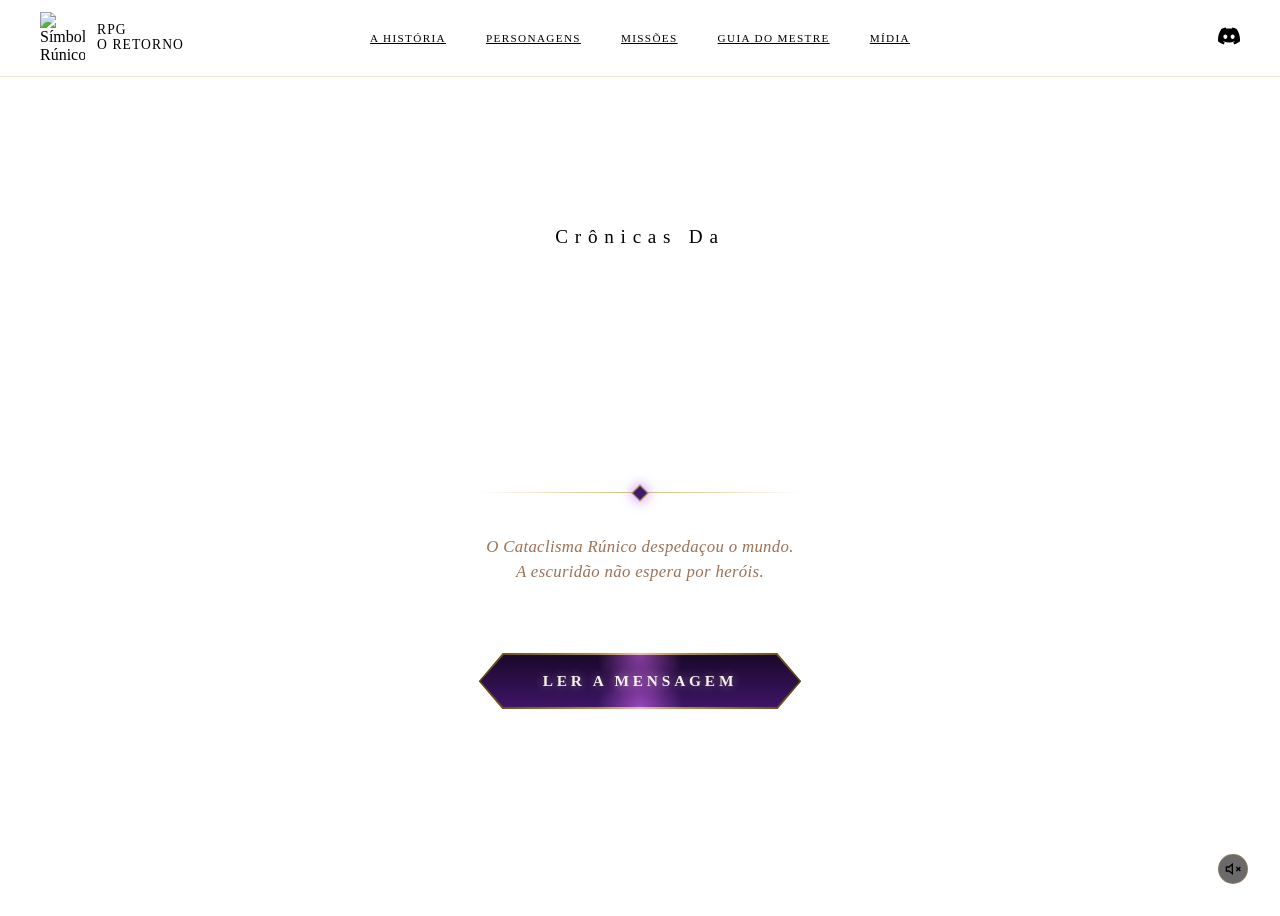
==== index.html @ 0a0043a1 "Add files via upload" ====
<!DOCTYPE html>
<html lang="pt-br">
<head>
  <meta charset="UTF-8">
  <meta name="viewport" content="width=device-width, initial-scale=1.0">
  <title>Crônicas da Guerra Rúnica</title>

  <link rel="icon" href="images/favicon.ico" type="image/x-icon">

  <!-- CSS -->
  <link rel="stylesheet" href="css/reset.css">
  <link rel="stylesheet" href="css/variables.css">
  <link rel="stylesheet" href="css/hero.css">

</head>
<body>

  <!-- ═══════════════════════════════════
       NAVBAR
  ═══════════════════════════════════ -->
  <header class="navbar" id="navbar">
    <div class="navbar__brand">
      <img src="images/logo.png" alt="Símbolo Rúnico" class="navbar__logo-img">
      <div class="navbar__logo-text">
        <span class="navbar__logo-main">RPG</span>
        <span class="navbar__logo-main">O retorno</span>
      </div>
    </div>

    <nav class="navbar__nav">
      <a href="#historia" class="navbar__link">A História</a>
      <a href="#Personagens" class="navbar__link">Personagens</a>
      <a href="#Missões" class="navbar__link">Missões</a>
      <a href="#mestre"   class="navbar__link">Guia do Mestre</a>
      <a href="#midia"    class="navbar__link">Mídia</a>
    </nav>

    <div class="navbar__social">
      <a href="#" class="navbar__social-link" aria-label="Discord">
        <svg viewBox="0 0 24 24" fill="currentColor" width="22" height="22">
          <path d="M20.317 4.3698a19.7913 19.7913 0 00-4.8851-1.5152.0741.0741 0 00-.0785.0371c-.211.3753-.4447.8648-.6083 1.2495-1.8447-.2762-3.68-.2762-5.4868 0-.1636-.3933-.4058-.8742-.6177-1.2495a.077.077 0 00-.0785-.037 19.7363 19.7363 0 00-4.8852 1.515.0699.0699 0 00-.0321.0277C.5334 9.0458-.319 13.5799.0992 18.0578a.0824.0824 0 00.0312.0561c2.0528 1.5076 4.0413 2.4228 5.9929 3.0294a.0777.0777 0 00.0842-.0276c.4616-.6304.8731-1.2952 1.226-1.9942a.076.076 0 00-.0416-.1057c-.6528-.2476-1.2743-.5495-1.8722-.8923a.077.077 0 01-.0076-.1277c.1258-.0943.2517-.1923.3718-.2914a.0743.0743 0 01.0776-.0105c3.9278 1.7933 8.18 1.7933 12.0614 0a.0739.0739 0 01.0785.0095c.1202.099.246.1981.3728.2924a.077.077 0 01-.0066.1276 12.2986 12.2986 0 01-1.873.8914.0766.0766 0 00-.0407.1067c.3604.698.7719 1.3628 1.225 1.9932a.076.076 0 00.0842.0286c1.961-.6067 3.9495-1.5219 6.0023-3.0294a.077.077 0 00.0313-.0552c.5004-5.177-.8382-9.6739-3.5485-13.6604a.061.061 0 00-.0312-.0286zM8.02 15.3312c-1.1825 0-2.1569-1.0857-2.1569-2.419 0-1.3332.9555-2.4189 2.157-2.4189 1.2108 0 2.1757 1.0952 2.1568 2.419 0 1.3332-.9555 2.4189-2.1569 2.4189zm7.9748 0c-1.1825 0-2.1569-1.0857-2.1569-2.419 0-1.3332.9554-2.4189 2.1569-2.4189 1.2108 0 2.1757 1.0952 2.1568 2.419 0 1.3332-.946 2.4189-2.1568 2.4189Z"/>
        </svg>
      </a>
      
    </div>
  </header>

  <!-- ═══════════════════════════════════
       HERO SECTION
  ═══════════════════════════════════ -->
  <section class="hero" id="hero">

    <!-- Imagem de fundo — coloque sua arte em images/hero-bg.jpg -->
    <div class="hero__bg">
      <video autoplay muted loop playsinline class="hero__bg-video">
        <source src="video/video-hero.mp4" type="video/mp4">
        Seu navegador não suporta vídeos.
      </video>
      <div class="hero__bg-overlay"></div>
    </div>

    <!-- Partículas decorativas -->
    <div class="hero__particles" aria-hidden="true">
      <span class="particle"></span>
      <span class="particle"></span>
      <span class="particle"></span>
      <span class="particle"></span>
      <span class="particle"></span>
    </div>

    <!-- Conteúdo central -->
    <div class="hero__content">

      <div class="hero__title-group">
        <p class="hero__pretitle">Crônicas da</p>
        <h1 class="hero__title">
          <span class="hero__title-line">Guerra</span>
          <span class="hero__title-line">Rúnica</span>
        </h1>
      </div>

      <div class="hero__divider" aria-hidden="true"></div>

      <p class="hero__subtitle">
        O Cataclisma Rúnico despedaçou o mundo.<br>
        A escuridão não espera por heróis.
      </p>

      <button class="hero__cta" id="btnCarta">
        Ler a Mensagem
      </button>
    </div>
  
    <button id="btnAudioToggle" class="hero__audio-btn" aria-label="Ativar ou desativar som ambiente">
      <svg id="icon-muted" viewBox="0 0 24 24" fill="none" stroke="currentColor" stroke-width="2" width="24" height="24">
        <path d="M11 5L6 9H2v6h4l5 4V5z"></path>
        <line x1="23" y1="9" x2="17" y2="15"></line>
        <line x1="17" y1="9" x2="23" y2="15"></line>
      </svg>
      <svg id="icon-unmuted" viewBox="0 0 24 24" fill="none" stroke="currentColor" stroke-width="2" width="24" height="24" style="display: none;">
        <path d="M11 5L6 9H2v6h4l5 4V5z"></path>
        <path d="M19.07 4.93a10 10 0 0 1 0 14.14M15.54 8.46a5 5 0 0 1 0 7.07"></path>
      </svg>
    </button>
    

  </section>

  <div class="modal" id="modalCarta" role="dialog" aria-modal="true">
    <div class="modal__backdrop" id="modalBackdrop"></div>
    
    <div class="modal__container">
      <button class="modal__close" id="modalClose" aria-label="Fechar">✕</button>
      <img src="images/carta-bg.jpeg" alt="Carta de Thorin" class="modal__image">
      
      </div>
  </div>

  <!-- JS -->
  <script src="js/hero.js"></script>
</body>
</html>
---- css/hero.css ----
/* ══════════════════════════════════════════
   NAVBAR
══════════════════════════════════════════ */

.navbar {
  position: fixed;
  top: 0;
  left: 0;
  right: 0;
  z-index: var(--z-nav);
  display: flex;
  align-items: center;
  justify-content: space-between;
  padding: 0.75rem 2.5rem; /* Ajustado levemente para uma altura mais elegante */
  
  /* Mudança: De gradiente para cor sólida preta */
  background: var(--color-black); 
  
  /* Mudança: Borda inferior um pouco mais definida para o efeito dourado */
  border-bottom: 1px solid rgba(201, 168, 76, 0.3); 
  
  transition: background var(--transition-smooth);
}

.navbar.scrolled {
  background: rgba(10, 6, 8, 0.97);
  border-bottom-color: rgba(201, 168, 76, 0.3);
  box-shadow: 0 4px 30px rgba(0, 0, 0, 0.5);
}

.navbar__brand {
  display: flex;
  align-items: center;
  gap: 0.75rem;
}

.navbar__logo-icon {
  font-size: 1.5rem;
  color: var(--color-purple-glow);
  text-shadow: var(--glow-purple);
  line-height: 1;
}

.navbar__logo-text {
  display: flex;
  flex-direction: column;
  line-height: 1.1;
}

.navbar__logo-img {
  width: 45px; 
  height: auto;
}

.navbar__logo-small {
  font-family: var(--font-display);
  font-size: 0.6rem;
  font-weight: 400;
  letter-spacing: 0.15em;
  text-transform: uppercase;
  color: var(--color-gold);
}

.navbar__logo-main {
  font-family: var(--font-display);
  font-size: 0.85rem;
  font-weight: 500;
  letter-spacing: 0.08em;
  text-transform: uppercase;
  color: var(--color-gold-light);
}

.navbar__nav {
  display: flex;
  align-items: center;
  gap: 2.5rem;
  
  /* Adicione estas 3 linhas para forçar o centro perfeito */
  position: absolute;
  left: 50%;
  transform: translateX(-50%);
}

.navbar__link {
  font-family: var(--font-display);
  font-size: 0.7rem;
  font-weight: 400;
  letter-spacing: 0.12em;
  text-transform: uppercase;
  color: var(--color-gold); /* Modificado de white-dim para gold */
  transition: color var(--transition-fast);
  position: relative;
}

.navbar__link::after {
  content: '';
  position: absolute;
  bottom: -4px;
  left: 0;
  width: 0;
  height: 1px;
  background: var(--color-gold);
  transition: width var(--transition-smooth);
}

.navbar__link:hover {
  color: var(--color-gold-light);
}

.navbar__link:hover::after {
  width: 100%;
}

.navbar__social {
  display: flex;
  align-items: center;
  gap: 1.25rem;
}

.navbar__social-link {
  color: var(--color-gold); /* Modificado de white-dim para gold */
  transition: color var(--transition-fast), transform var(--transition-fast);
}

.navbar__social-link:hover {
  color: var(--color-gold-light); /* Modificado de purple-glow para gold-light */
  transform: translateY(-2px);
}

/* ══════════════════════════════════════════
   HERO
══════════════════════════════════════════ */

.hero {
  position: relative;
  width: 100%;
  height: 100vh;
  min-height: 600px;
  display: flex;
  align-items: center;
  justify-content: center;
  overflow: hidden;
  background-color: var(--color-black);
}

/* Background */
.hero__bg {
  position: absolute;
  inset: 0;
  z-index: 0;
}

.hero__bg-video {
  width: 100%;
  height: 100%;
  object-fit: cover; /* Garante que o vídeo cubra a tela toda */
  object-position: center;
  /* Mantendo o clima cinematográfico que ajustamos */
  filter: brightness(0.4) contrast(1); 
}



/* Partículas */
.hero__particles {
  position: absolute;
  inset: 0;
  z-index: 1;
  pointer-events: none;
}

.particle {
  position: absolute;
  width: 3px;
  height: 3px;
  background: var(--color-purple-glow);
  border-radius: 50%;
  box-shadow: var(--glow-purple);
  animation: particle-float linear infinite;
  opacity: 0;
}

.particle:nth-child(1) { left: 15%; animation-duration: 8s;  animation-delay: 0s;   top: 70%; }
.particle:nth-child(2) { left: 35%; animation-duration: 11s; animation-delay: 2s;   top: 80%; }
.particle:nth-child(3) { left: 55%; animation-duration: 9s;  animation-delay: 1s;   top: 75%; }
.particle:nth-child(4) { left: 72%; animation-duration: 13s; animation-delay: 3s;   top: 85%; }
.particle:nth-child(5) { left: 88%; animation-duration: 10s; animation-delay: 0.5s; top: 65%; }

@keyframes particle-float {
  0%   { opacity: 0; transform: translateY(0) scale(1); }
  10%  { opacity: 1; }
  80%  { opacity: 0.6; }
  100% { opacity: 0; transform: translateY(-400px) scale(0.3); }
}

/* Conteúdo */
.hero__content {
  position: relative;
  z-index: 2;
  text-align: center;
  display: flex;
  flex-direction: column;
  align-items: center;
  gap: 1.25rem;
  animation: hero-reveal 1.4s cubic-bezier(0.25, 0.46, 0.45, 0.94) forwards;
  opacity: 0;
}

@keyframes hero-reveal {
  0%   { opacity: 0; transform: translateY(24px); }
  100% { opacity: 1; transform: translateY(0); }
}

.hero__ornament {
  font-size: 1rem;
  color: var(--color-gold);
  text-shadow: var(--glow-gold);
  letter-spacing: 1rem;
  animation: ornament-pulse 3s ease-in-out infinite;
}

@keyframes ornament-pulse {
  0%, 100% { opacity: 0.7; text-shadow: var(--glow-gold); }
  50%       { opacity: 1;   text-shadow: 0 0 30px rgba(201,168,76,0.8), 0 0 60px rgba(201,168,76,0.4); }
}

.hero__pretitle {
  font-family: var(--font-display);
  font-size: clamp(0.95rem, 1.7vw, 1.2rem);
  font-weight: 400;
  letter-spacing: 0.35em;
  text-transform: capitalize;
  color: var(--color-gold);
  text-shadow: var(--glow-gold);
}

.hero__title-group {
  display: flex;
  flex-direction: column;
  align-items: center;
}

.hero__title {
  display: flex;
  flex-direction: column;
  align-items: center;
  line-height: 0.9;
  
  /* Adicionamos drop-shadow aqui para dar profundidade ao texto com máscara */
  filter: drop-shadow(0px 4px 2px rgba(0, 0, 0, 0.8)) drop-shadow(0px 0px 20px rgba(201, 168, 76, 0.3));
}

.hero__title-line {
  display: block;
  font-family: var(--font-display);
  font-size: clamp(2.6rem, 7vw, 8rem);
  font-weight: 600;
  letter-spacing: 0.04em;
  text-transform: capitalize;
  
  /* Removemos o text-shadow daqui pois ele conflita com text-fill-color transparent */
  
  /* Substituímos o gradiente pela imagem de textura */
  background: url('../images/textura-ouro.jpg') center/cover no-repeat;
  
  /* Máscara de texto para o fundo aparecer apenas dentro das letras */
  -webkit-background-clip: text;
  background-clip: text;
  -webkit-text-fill-color: transparent;
  color: transparent; /* Fallback */
}

/* A linha horizontal dourada */
.hero__divider {
  position: relative;
  width: 100%;
  max-width: 450px; /* Controla a largura máxima da linha */
  height: 1px;
  /* Cria o efeito da linha sumindo nas bordas e forte no meio */
  background: linear-gradient(
    90deg, 
    transparent 0%, 
    rgba(201, 168, 76, 0.8) 50%, /* Nossa cor gold */
    transparent 100%
  );
  /* Ajuste das margens para aproximar os elementos */
  margin-top: 0.25rem;
  margin-bottom: 0.25rem; /* Reduzido de 1.5rem para aproximar do subtítulo */
  margin-left: 0;
  margin-right: 0;
  display: flex;
  align-items: center;
  justify-content: center;
}

/* O losango central brilhante */
.hero__divider::before {
  content: '';
  position: absolute;
  width: 10px;
  height: 10px;
  /* Rotaciona um quadrado em 45 graus para virar um losango */
  transform: rotate(45deg);
  
  /* Cor interna roxa e borda dourada */
  background: #3D1A6E; /* Roxo médio */
  border: 1px solid #C9A84C; /* Dourado */
  
  /* O brilho (glow) roxo ao redor do losango */
  box-shadow: 0 0 12px 2px rgba(192, 132, 252, 0.7);
}

.hero__subtitle {
  font-family: var(--font-body);
  font-size: clamp(0.85rem, 1.8vw, 1.05rem);
  font-style: italic;
  font-weight: 400;
  color: #9c7257;
  line-height: 1.5;
  max-width: 480px;
  letter-spacing: 0.02em;
}

/* CTA Button */
/* Container principal do botão (fundo dourado que servirá de borda) */
.hero__cta {
  position: relative;
  padding: 1.2rem 4rem;
  margin-top: 2rem;
  font-family: var(--font-display);
  font-size: clamp(0.85rem, 1.2vw, 1.1rem);
  font-weight: 600;
  letter-spacing: 0.25em;
  text-transform: uppercase;
  color: #F5F0E8;
  text-shadow: 0 0 10px rgba(245, 240, 232, 0.4);
  
  /* Gradiente dourado que forma a borda externa */
  background: linear-gradient(90deg, #5c4316, #C9A84C, #5c4316);
  
  /* A tesoura: corta as laterais em formato de seta/chanfro */
  clip-path: polygon(1.5rem 0, calc(100% - 1.5rem) 0, 100% 50%, calc(100% - 1.5rem) 100%, 1.5rem 100%, 0 50%);
  
  border: none;
  cursor: pointer;
  display: inline-flex;
  align-items: center;
  justify-content: center;
  transition: transform 0.2s ease, filter 0.3s ease;
  z-index: 1; /* Cria um contexto de empilhamento */
}

/* O "miolo" escuro do botão, ligeiramente menor para revelar o dourado do fundo */
.hero__cta::before {
  content: '';
  position: absolute;
  /* Os 2px aqui definem a espessura da borda dourada */
  top: 2px; left: 2px; right: 2px; bottom: 2px; 
  
  /* Fundo roxo muito escuro */
  background: linear-gradient(180deg, #1a082b 0%, #3d1566 100%);
  
  /* Mesma tesoura, mas ajustada para caber dentro */
  clip-path: polygon(calc(1.5rem - 1px) 0, calc(100% - (1.5rem - 1px)) 0, 100% 50%, calc(100% - (1.5rem - 1px)) 100%, calc(1.5rem - 1px) 100%, 0 50%);
  z-index: -1; /* Joga pro fundo, mas atrás do texto */
}

/* Os pontos de luz roxa (glow) no centro do topo e da base */
.hero__cta::after {
  content: '';
  position: absolute;
  top: 0; left: 50%;
  transform: translateX(-50%);
  width: 100px;
  height: 100%;
  pointer-events: none;
  z-index: 2;
  /* Cria duas esferas de luz brilhantes */
  background: 
    radial-gradient(ellipse at 50% 0%, rgba(220, 100, 255, 0.8) 0%, transparent 60%),
    radial-gradient(ellipse at 50% 100%, rgba(220, 100, 255, 0.8) 0%, transparent 60%);
  mix-blend-mode: screen;
  opacity: 0.7;
  transition: opacity 0.3s ease;
}

/* Efeito ao passar o mouse */
.hero__cta:hover {
  filter: brightness(1.2);
  transform: scale(1.02);
}

.hero__cta:hover::after {
  opacity: 1; /* Brilha mais forte no hover */
}

.hero__cta:active {
  transform: scale(0.98);
}

/* Scroll indicator */
.hero__scroll {
  position: absolute;
  bottom: 2rem;
  left: 50%;
  transform: translateX(-50%);
  z-index: 2;
  display: flex;
  flex-direction: column;
  align-items: center;
  gap: 0.5rem;
  animation: scroll-fade 2s ease-in-out 2s both;
}

@keyframes scroll-fade {
  from { opacity: 0; transform: translateX(-50%) translateY(10px); }
  to   { opacity: 1; transform: translateX(-50%) translateY(0); }
}

.hero__scroll-mouse {
  width: 22px;
  height: 36px;
  border: 1.5px solid rgba(201, 168, 76, 0.4);
  border-radius: 11px;
  display: flex;
  justify-content: center;
  padding-top: 6px;
}

.hero__scroll-wheel {
  width: 3px;
  height: 7px;
  background: var(--color-gold);
  border-radius: 2px;
  animation: scroll-wheel 1.8s ease-in-out infinite;
}

@keyframes scroll-wheel {
  0%   { transform: translateY(0);   opacity: 1; }
  80%  { transform: translateY(10px); opacity: 0; }
  100% { transform: translateY(0);   opacity: 0; }
}

.hero__scroll-label {
  font-family: var(--font-display);
  font-size: 0.55rem;
  letter-spacing: 0.2em;
  text-transform: uppercase;
  color: rgba(201, 168, 76, 0.5);
}

/* ══════════════════════════════════════════
   MODAL — Carta de Thorin
══════════════════════════════════════════ */

.modal {
  position: fixed;
  inset: 0;
  z-index: var(--z-modal);
  display: flex;
  align-items: center;
  justify-content: center;
  pointer-events: none;
  opacity: 0;
  transition: opacity var(--transition-smooth);
}

.modal.active {
  pointer-events: all;
  opacity: 1;
}

.modal__backdrop {
  position: absolute;
  inset: 0;
  background: rgba(10, 6, 8, 0.85);
  backdrop-filter: blur(6px);
}

.modal__container {
  position: relative;
  z-index: 1;
  width: min(680px, 90vw);
  max-height: 85vh;
  overflow-y: auto;
  background:
    linear-gradient(
      145deg,
      rgba(26, 10, 46, 0.97) 0%,
      rgba(13, 8, 18, 0.99) 100%
    );
  border: 1px solid rgba(201, 168, 76, 0.3);
  padding: 3rem 3.5rem;
  text-align: center;
  box-shadow:
    0 0 60px rgba(139, 47, 201, 0.3),
    inset 0 0 80px rgba(61, 26, 110, 0.1);

  /* 1. Definimos que o ponto de ancoragem da animação é o topo do elemento */
  transform-origin: top center;
  
  /* 2. Estado inicial (Fechado): 
     - perspective(1200px): Cria o ambiente 3D.
     - rotateX(-60deg): Inclina o fundo da carta para trás, sumindo.
     - scaleY(0): A carta está completamente enrolada.
     - translateY(-40px): A carta começa um pouco mais alta. */
  transform: perspective(1200px) rotateX(-60deg) scaleY(0) translateY(-40px);
  
  /* A opacidade do container também começa em 0 */
  opacity: 0;
  
  /* 3. A transição: Usamos 'ease-in' para fechar rápido, mas na volta usaremos outro tempo */
  transition: transform 0.3s ease-in, opacity 0.3s ease-in;

  /* Scrollbar personalizada */
  scrollbar-width: thin;
  scrollbar-color: rgba(201,168,76,0.3) transparent;
}

.modal.active .modal__container {
  /* Estado Final (Aberto): Totalmente visível, sem rotação e tamanho original */
  transform: perspective(1200px) rotateX(0deg) scaleY(1) translateY(0);
  opacity: 1;
  
  /* 4. A Mágica do Quique: O cubic-bezier(0.34, 1.56, 0.64, 1) faz a carta 
     descer, passar um pouquinho do limite, e voltar, como um papel pesado se abrindo! */
  transition: transform 0.8s cubic-bezier(0.34, 1.56, 0.64, 1), opacity 0.5s ease-out;
}

.modal__container::-webkit-scrollbar { width: 4px; }
.modal__container::-webkit-scrollbar-thumb {
  background: rgba(201,168,76,0.3);
  border-radius: 2px;
}

.modal__close {
  position: absolute;
  top: 1.25rem;
  right: 1.5rem;
  font-family: var(--font-display);
  font-size: 0.85rem;
  color: rgba(245, 240, 232, 0.4);
  cursor: pointer;
  transition: color var(--transition-fast);
  background: none;
  border: none;
  line-height: 1;
}

.modal__close:hover {
  color: var(--color-gold);
}

.modal__ornament {
  font-size: 1rem;
  color: var(--color-gold);
  text-shadow: var(--glow-gold);
  margin-bottom: 0.75rem;
}

.modal__title {
  font-family: var(--font-display);
  font-size: clamp(1.2rem, 3vw, 1.6rem);
  font-weight: 700;
  letter-spacing: 0.1em;
  text-transform: uppercase;
  color: var(--color-gold-light);
  text-shadow: var(--glow-gold);
  margin-bottom: 1.25rem;
}

.modal__divider {
  width: 120px;
  height: 1px;
  background: linear-gradient(
    to right,
    transparent,
    var(--color-gold),
    transparent
  );
  margin: 0 auto 2rem;
}

.modal__body {
  text-align: left;
  display: flex;
  flex-direction: column;
  gap: 1rem;
}

.modal__body p {
  font-family: var(--font-body);
  font-size: clamp(0.875rem, 1.5vw, 0.95rem);
  font-weight: 400;
  line-height: 1.8;
  color: var(--color-white-dim);
}

.modal__signature {
  font-family: var(--font-display) !important;
  font-size: 0.85rem !important;
  letter-spacing: 0.08em;
  color: var(--color-gold) !important;
  text-align: right;
  margin-top: 0.5rem;
  text-shadow: var(--glow-gold);
}

/* Esconde os elementos internos inicialmente */
.modal__title,
.modal__divider,
.modal__body,
.modal__ornament {
  opacity: 0;
  transform: translateY(15px); /* Joga o texto um pouco pra baixo */
  transition: opacity 0s, transform 0s; /* Reseta quando fecha */
}

/* Quando o modal fica ativo, anima os elementos internos com um atraso (delay) */
.modal.active .modal__ornament {
  opacity: 1;
  transform: translateY(0);
  transition: opacity 0.6s ease 0.3s, transform 0.6s ease 0.3s;
}

.modal.active .modal__title {
  opacity: 1;
  transform: translateY(0);
  transition: opacity 0.6s ease 0.4s, transform 0.6s ease 0.4s;
}

.modal.active .modal__divider {
  opacity: 1;
  transform: translateY(0);
  transition: opacity 0.6s ease 0.5s, transform 0.6s ease 0.5s;
}

.modal.active .modal__body {
  opacity: 1;
  transform: translateY(0);
  transition: opacity 0.8s ease 0.6s, transform 0.8s ease 0.6s;
}

/* ══════════════════════════════════════════
   CONTROLE DE ÁUDIO DO HERO
══════════════════════════════════════════ */

.hero__audio-btn {
  position: absolute;
  bottom: 1.5rem;
  right: 1.5rem;
  z-index: var(--z-overlay); /* Garante que fique clicável por cima do vídeo */
  background: rgba(10, 6, 8, 0.6);
  backdrop-filter: blur(4px);
  border: 1px solid rgba(201, 168, 76, 0.3);
  border-radius: 50%;
  width: 30px;
  height: 30px;
  color: var(--color-gold);
  display: flex;
  align-items: center;
  justify-content: center;
  cursor: pointer;
  transition: all var(--transition-fast);
}

.hero__audio-btn:hover {
  border-color: var(--color-gold);
  background: rgba(10, 6, 8, 0.9);
  transform: scale(1.1);
  box-shadow: var(--glow-gold);
}

/* Responsividade: mover um pouco em telas de celular */
@media (max-width: 768px) {
  .hero__audio-btn {
    bottom: 1.5rem;
    right: 1.5rem;
    width: 40px;
    height: 40px;
  }
}
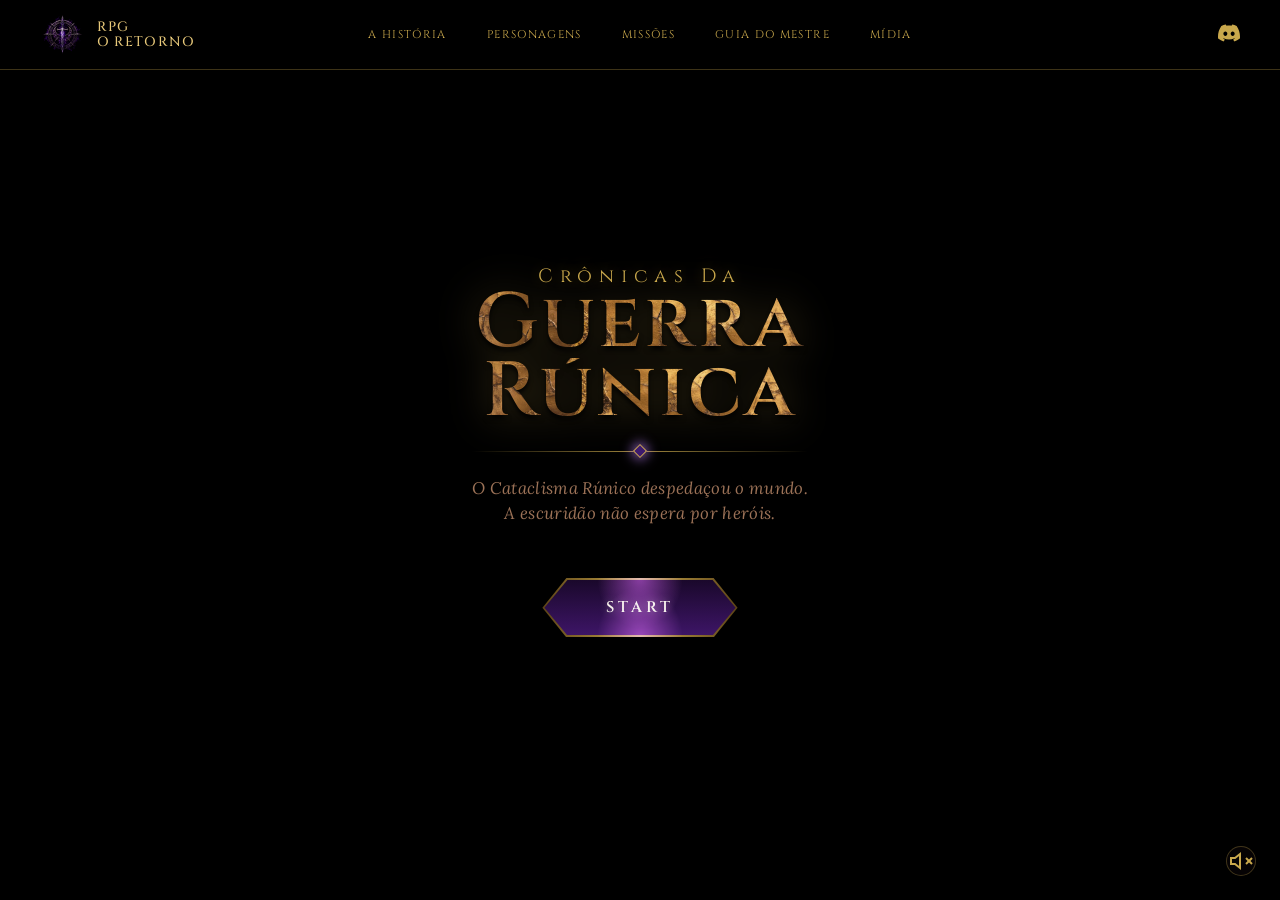
==== commit e64199c0: "Add files via upload" ====
--- a/index.html
+++ b/index.html
@@ -28,7 +28,7 @@
     </div>
 
     <nav class="navbar__nav">
-      <a href="#historia" class="navbar__link">A História</a>
+      <a href="historia.html" class="navbar__link">A História</a>
       <a href="#Personagens" class="navbar__link">Personagens</a>
       <a href="#Missões" class="navbar__link">Missões</a>
       <a href="#mestre"   class="navbar__link">Guia do Mestre</a>
@@ -50,7 +50,7 @@
   ═══════════════════════════════════ -->
   <section class="hero" id="hero">
 
-    <!-- Imagem de fundo — coloque sua arte em images/hero-bg.jpg -->
+    <!-- Video de fundo -->
     <div class="hero__bg">
       <video autoplay muted loop playsinline class="hero__bg-video">
         <source src="video/video-hero.mp4" type="video/mp4">
@@ -86,9 +86,9 @@
         A escuridão não espera por heróis.
       </p>
 
-      <button class="hero__cta" id="btnCarta">
-        Ler a Mensagem
-      </button>
+      <a href="historia.html" class="hero__cta">
+        Start
+      </a>
     </div>
   
     <button id="btnAudioToggle" class="hero__audio-btn" aria-label="Ativar ou desativar som ambiente">
@@ -106,16 +106,6 @@
 
   </section>
 
-  <div class="modal" id="modalCarta" role="dialog" aria-modal="true">
-    <div class="modal__backdrop" id="modalBackdrop"></div>
-    
-    <div class="modal__container">
-      <button class="modal__close" id="modalClose" aria-label="Fechar">✕</button>
-      <img src="images/carta-bg.jpeg" alt="Carta de Thorin" class="modal__image">
-      
-      </div>
-  </div>
-
   <!-- JS -->
   <script src="js/hero.js"></script>
 </body>
--- a/css/variables.css
+++ b/css/variables.css
@@ -0,0 +1,36 @@
+@import url('https://fonts.googleapis.com/css2?family=Cinzel:wght@400;600;700;900&family=Lora:ital,wght@0,400;0,500;0,600;1,400;1,500&display=swap');
+
+:root {
+  /* ── Paleta ── */
+  --color-black:        #000000;
+  --color-dark:         #0D0812;
+  --color-purple-deep:  #1A0A2E;
+  --color-purple-mid:   #3D1A6E;
+  --color-purple-vivid: #8B2FC9;
+  --color-purple-glow:  #C084FC;
+  --color-gold:         #C9A84C;
+  --color-gold-light:   #E8C97A;
+  --color-white:        #F5F0E8;
+  --color-white-dim:    rgba(245, 240, 232, 0.75);
+
+  /* ── Tipografia ── */
+  --font-display: 'Cinzel', serif;
+  --font-body:    'Lora', serif;
+
+  /* ── Glow/Sombras ── */
+  --glow-purple: 0 0 20px rgba(192, 132, 252, 0.6),
+                 0 0 60px rgba(139, 47, 201, 0.3);
+  --glow-gold:   0 0 15px rgba(201, 168, 76, 0.5),
+                 0 0 40px rgba(201, 168, 76, 0.2);
+
+  /* ── Transições ── */
+  --transition-fast:   150ms ease;
+  --transition-smooth: 400ms cubic-bezier(0.25, 0.46, 0.45, 0.94);
+  --transition-slow:   800ms cubic-bezier(0.25, 0.46, 0.45, 0.94);
+
+  /* ── Z-index ── */
+  --z-base:    1;
+  --z-overlay: 10;
+  --z-nav:     100;
+  --z-modal:   1000;
+}
--- a/css/hero.css
+++ b/css/hero.css
@@ -253,7 +253,7 @@
 .hero__title-line {
   display: block;
   font-family: var(--font-display);
-  font-size: clamp(2.6rem, 7vw, 8rem);
+  font-size: clamp(2.6rem, 6vw, 5.5rem);
   font-weight: 600;
   letter-spacing: 0.04em;
   text-transform: capitalize;
